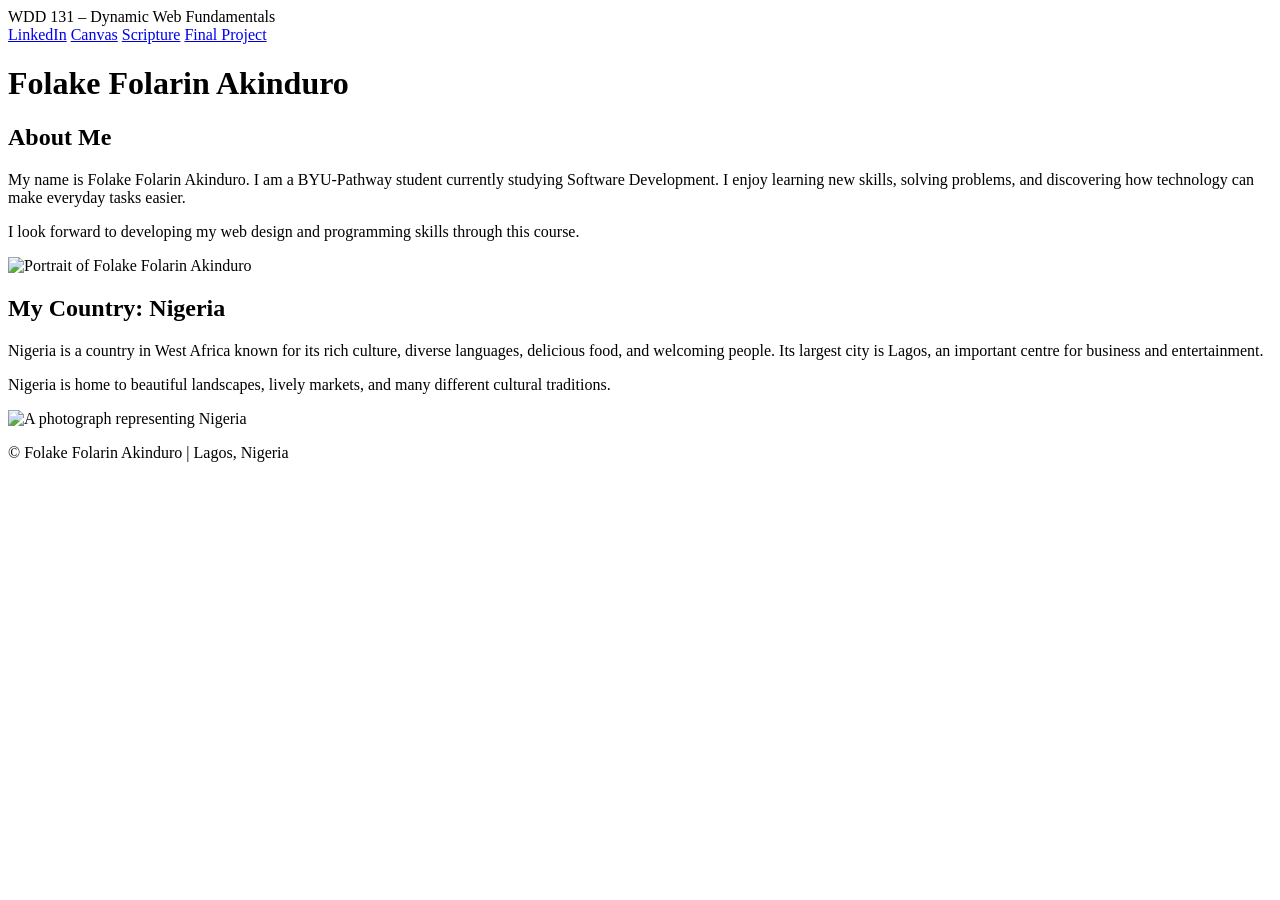
==== index.html @ 39ff7d7f "Add files via upload" ====
<!DOCTYPE html>
<html lang="en">
<head>
    <meta charset="UTF-8">
    <meta name="viewport" content="width=device-width, initial-scale=1.0">
    <meta name="description" content="WDD 131 Dynamic Web Fundamentals homepage created by Folake Folarin Akinduro. Learn about my interests, studies, and Nigeria.">
    <meta name="author" content="Folake Folarin Akinduro">

    <title>WDD 131 – Dynamic Web Fundamentals – Folake Folarin Akinduro</title>

    <link rel="stylesheet" href="styles/base.css">

    <script src="scripts/getdates.js" defer></script>
</head>

<body>
    <header>
        <span id="course-title">WDD 131 – Dynamic Web Fundamentals</span>

        <nav>
            <a href="https://www.linkedin.com/">LinkedIn</a>
            <a href="https://byupw.instructure.com/">Canvas</a>
            <a href="https://www.churchofjesuschrist.org/study/scriptures">Scripture</a>
            <a href="#">Final Project</a>
        </nav>
    </header>

    <main>
        <h1>Folake Folarin Akinduro</h1>

        <section class="card">
            <h2>About Me</h2>

            <div>
                <p>
                    My name is Folake Folarin Akinduro. I am a BYU-Pathway
                    student currently studying Software Development.
                    I enjoy learning new skills, solving problems, and
                    discovering how technology can make everyday tasks easier.
                </p>

                <p>
                    I look forward to developing my web design and programming
                    skills through this course.
                </p>
            </div>

           <img src="./images/profile.jpg"
                alt="Portrait of Folake Folarin Akinduro"
                width="300"
                height="300">
        </section>

        <section class="card">
            <h2>My Country: Nigeria</h2>

            <div>
                <p>
                    Nigeria is a country in West Africa known for its rich
                    culture, diverse languages, delicious food, and welcoming
                    people. Its largest city is Lagos, an important centre
                    for business and entertainment.
                </p>

                <p>
                    Nigeria is home to beautiful landscapes, lively markets,
                    and many different cultural traditions.
                </p>
            </div>

            <img src="images/nigeria.jpg"
                 alt="A photograph representing Nigeria"
                 width="300"
                 height="200">
        </section>
    </main>

    <footer>
        <p>
            &copy; <span id="currentyear"></span>
            Folake Folarin Akinduro | Lagos, Nigeria
        </p>

        <p id="lastModified"></p>
    </footer>
</body>
</html>
---- styles/base.css ----
/* WDD131 stylesheet */
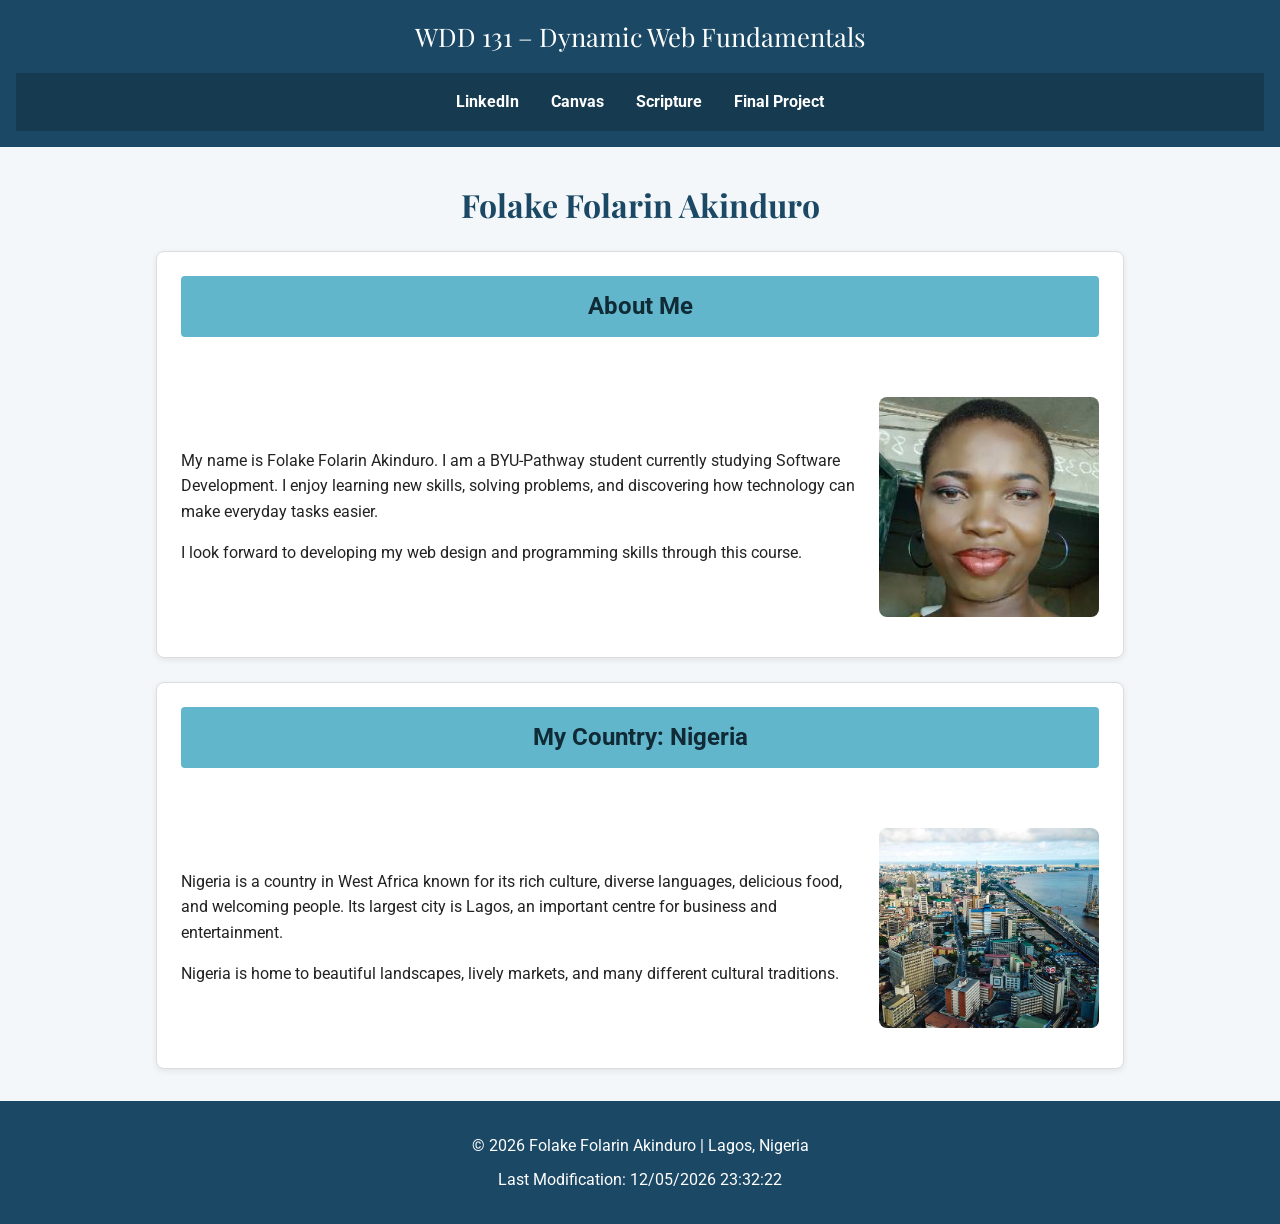
==== commit b0a52c26: "Update index.html" ====
--- a/index.html
+++ b/index.html
@@ -69,7 +69,7 @@
                 </p>
             </div>
 
-            <img src="images/nigeria.jpg"
+            <img src="images/Nigeria.jpg"
                  alt="A photograph representing Nigeria"
                  width="300"
                  height="200">
--- a/styles/base.css
+++ b/styles/base.css
@@ -1 +1,117 @@
-/* WDD131 stylesheet */
+
+@import url('https://fonts.googleapis.com/css2?family=Roboto&family=Playfair+Display:wght@600&display=swap');
+
+:root {
+    --primary-color: #1b4965;
+    --secondary-color: #62b6cb;
+    --background-color: #f4f7f9;
+    --text-color: #222;
+}
+
+* {
+    box-sizing: border-box;
+}
+
+body {
+    margin: 0;
+    font-family: 'Roboto', sans-serif;
+    color: var(--text-color);
+    background-color: var(--background-color);
+    line-height: 1.6;
+}
+
+header {
+    background-color: var(--primary-color);
+    color: white;
+    text-align: center;
+    padding: 1rem;
+}
+
+#course-title {
+    display: block;
+    font-family: 'Playfair Display', serif;
+    font-size: 1.6rem;
+    margin-bottom: 1rem;
+}
+
+nav {
+    display: flex;
+    justify-content: center;
+    flex-wrap: wrap;
+    gap: 2rem;
+    background-color: #163a50;
+    padding: 1rem;
+}
+
+nav a {
+    color: white;
+    text-decoration: none;
+    font-weight: bold;
+}
+
+nav a:hover {
+    color: #ffd166;
+    text-decoration: underline;
+}
+
+main {
+    max-width: 1000px;
+    margin: 2rem auto;
+    padding: 0 1rem;
+}
+
+h1 {
+    color: var(--primary-color);
+    text-align: center;
+    font-family: 'Playfair Display', serif;
+}
+
+.card {
+    background-color: white;
+    border: 1px solid #ddd;
+    border-radius: 8px;
+    padding: 1.5rem;
+    margin-bottom: 1.5rem;
+    box-shadow: 0 2px 6px rgba(0, 0, 0, 0.08);
+}
+
+.card h2 {
+    background-color: var(--secondary-color);
+    color: #102a36;
+    padding: 0.7rem;
+    margin-top: 0;
+    border-radius: 4px;
+    text-align: center;
+}
+
+.card img {
+    max-width: 220px;
+    height: auto;
+    border-radius: 8px;
+    display: block;
+    margin: 1rem auto;
+}
+
+footer {
+    background-color: var(--primary-color);
+    color: white;
+    text-align: center;
+    padding: 1.5rem;
+}
+
+footer p {
+    margin: 0.5rem;
+}
+
+@media screen and (min-width: 700px) {
+    .card {
+        display: grid;
+        grid-template-columns: 1fr 220px;
+        gap: 1.5rem;
+        align-items: center;
+    }
+
+    .card h2 {
+        grid-column: 1 / -1;
+    }
+}
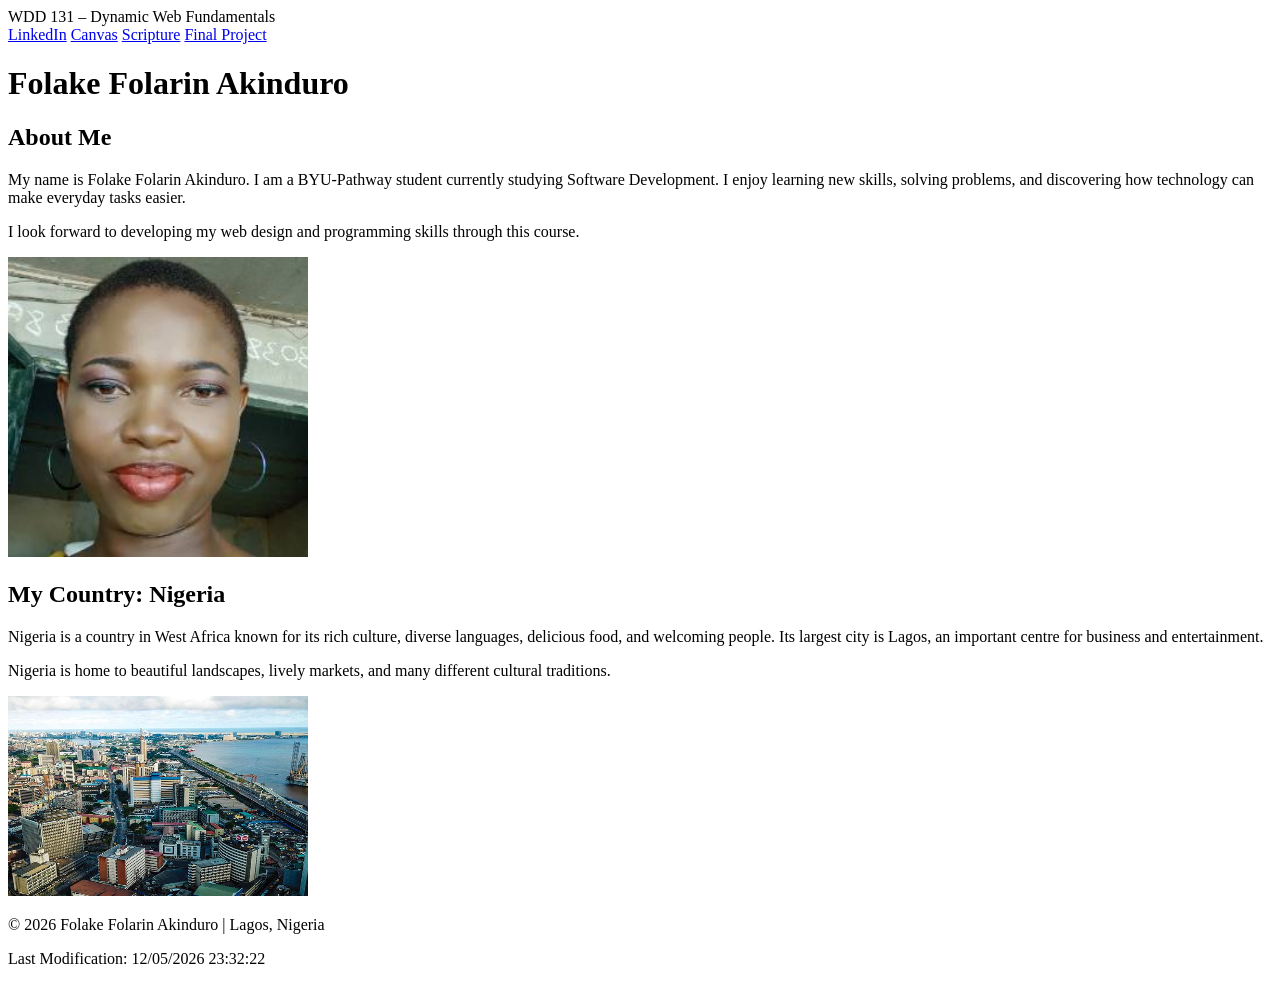
==== commit 897a9a0b: "Update index.html" ====
--- a/index.html
+++ b/index.html
@@ -9,7 +9,9 @@
 
     <title>WDD 131 – Dynamic Web Fundamentals – Folake Folarin Akinduro</title>
 
-    <link rel="stylesheet" href="styles/base.css">
+    <link rel="preconnect" href="https://fonts.googleapis.com">
+    <link rel="preconnect" href="https://fonts.gstatic.com" crossorigin>
+    <link href="https://fonts.googleapis.com/css2?family=Roboto&family=Playfair+Display:wght@600&display=swap" rel="stylesheet">
 
     <script src="scripts/getdates.js" defer></script>
 </head>
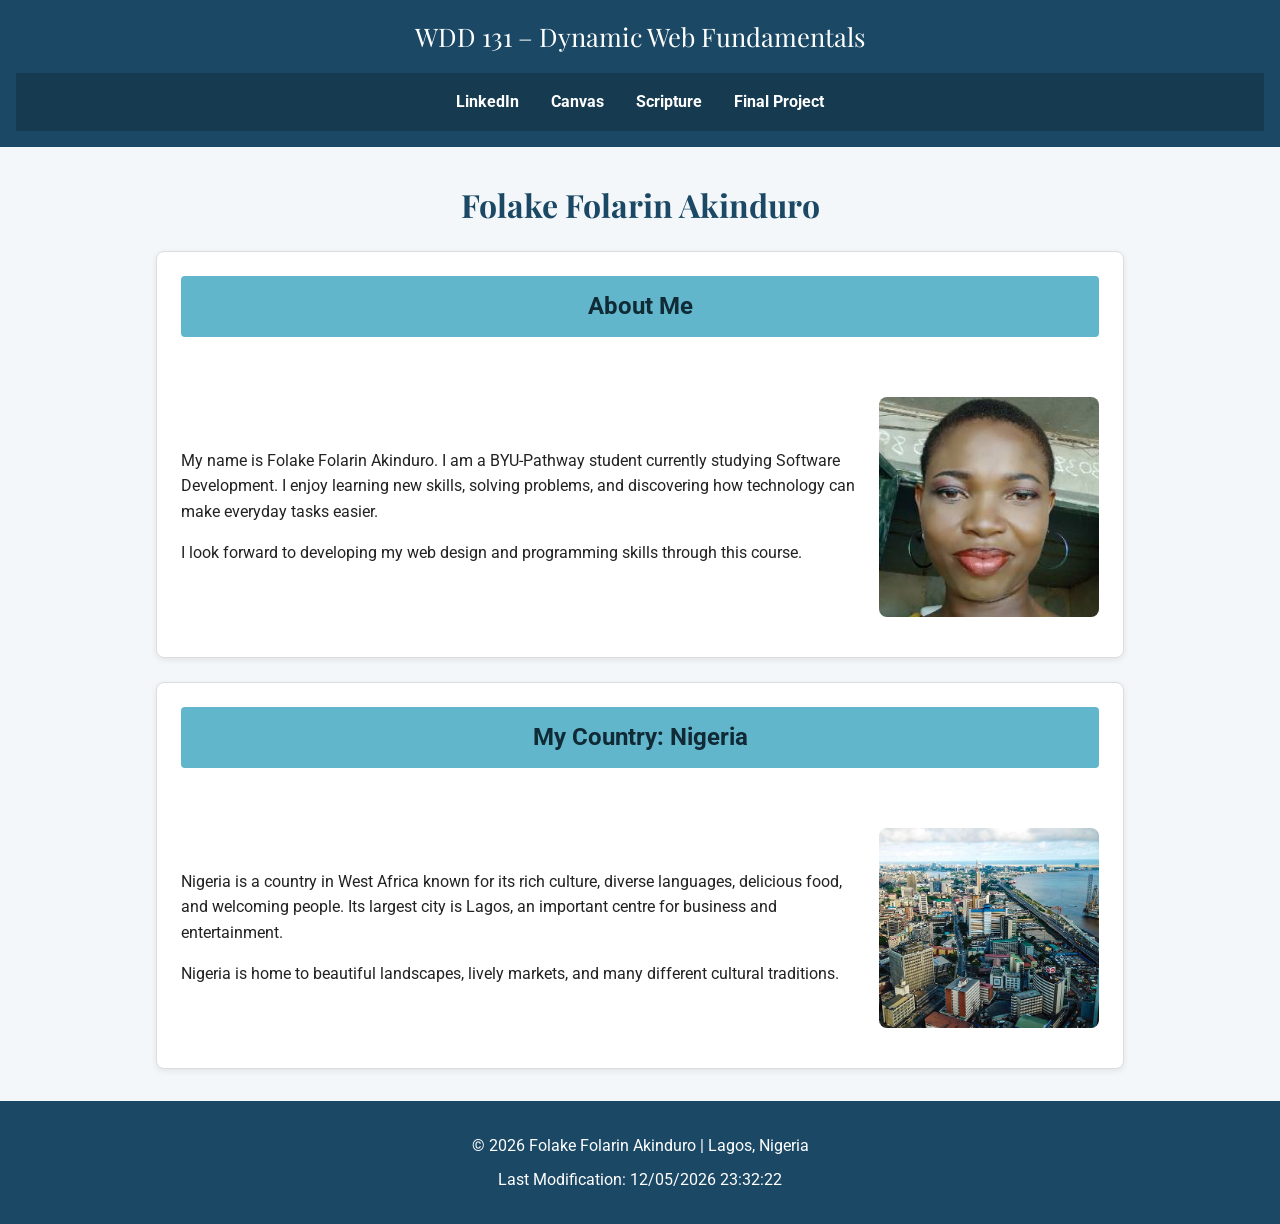
==== commit 46d5576a: "Update index.html" ====
--- a/index.html
+++ b/index.html
@@ -12,7 +12,8 @@
     <link rel="preconnect" href="https://fonts.googleapis.com">
     <link rel="preconnect" href="https://fonts.gstatic.com" crossorigin>
     <link href="https://fonts.googleapis.com/css2?family=Roboto&family=Playfair+Display:wght@600&display=swap" rel="stylesheet">
-
+    <link rel="stylesheet" href="styles/base.css">
+    
     <script src="scripts/getdates.js" defer></script>
 </head>
 
--- a/styles/base.css
+++ b/styles/base.css
@@ -0,0 +1,117 @@
+
+@import url('https://fonts.googleapis.com/css2?family=Roboto&family=Playfair+Display:wght@600&display=swap');
+
+:root {
+    --primary-color: #1b4965;
+    --secondary-color: #62b6cb;
+    --background-color: #f4f7f9;
+    --text-color: #222;
+}
+
+* {
+    box-sizing: border-box;
+}
+
+body {
+    margin: 0;
+    font-family: 'Roboto', sans-serif;
+    color: var(--text-color);
+    background-color: var(--background-color);
+    line-height: 1.6;
+}
+
+header {
+    background-color: var(--primary-color);
+    color: white;
+    text-align: center;
+    padding: 1rem;
+}
+
+#course-title {
+    display: block;
+    font-family: 'Playfair Display', serif;
+    font-size: 1.6rem;
+    margin-bottom: 1rem;
+}
+
+nav {
+    display: flex;
+    justify-content: center;
+    flex-wrap: wrap;
+    gap: 2rem;
+    background-color: #163a50;
+    padding: 1rem;
+}
+
+nav a {
+    color: white;
+    text-decoration: none;
+    font-weight: bold;
+}
+
+nav a:hover {
+    color: #ffd166;
+    text-decoration: underline;
+}
+
+main {
+    max-width: 1000px;
+    margin: 2rem auto;
+    padding: 0 1rem;
+}
+
+h1 {
+    color: var(--primary-color);
+    text-align: center;
+    font-family: 'Playfair Display', serif;
+}
+
+.card {
+    background-color: white;
+    border: 1px solid #ddd;
+    border-radius: 8px;
+    padding: 1.5rem;
+    margin-bottom: 1.5rem;
+    box-shadow: 0 2px 6px rgba(0, 0, 0, 0.08);
+}
+
+.card h2 {
+    background-color: var(--secondary-color);
+    color: #102a36;
+    padding: 0.7rem;
+    margin-top: 0;
+    border-radius: 4px;
+    text-align: center;
+}
+
+.card img {
+    max-width: 220px;
+    height: auto;
+    border-radius: 8px;
+    display: block;
+    margin: 1rem auto;
+}
+
+footer {
+    background-color: var(--primary-color);
+    color: white;
+    text-align: center;
+    padding: 1.5rem;
+}
+
+footer p {
+    margin: 0.5rem;
+}
+
+@media screen and (min-width: 700px) {
+    .card {
+        display: grid;
+        grid-template-columns: 1fr 220px;
+        gap: 1.5rem;
+        align-items: center;
+    }
+
+    .card h2 {
+        grid-column: 1 / -1;
+    }
+}
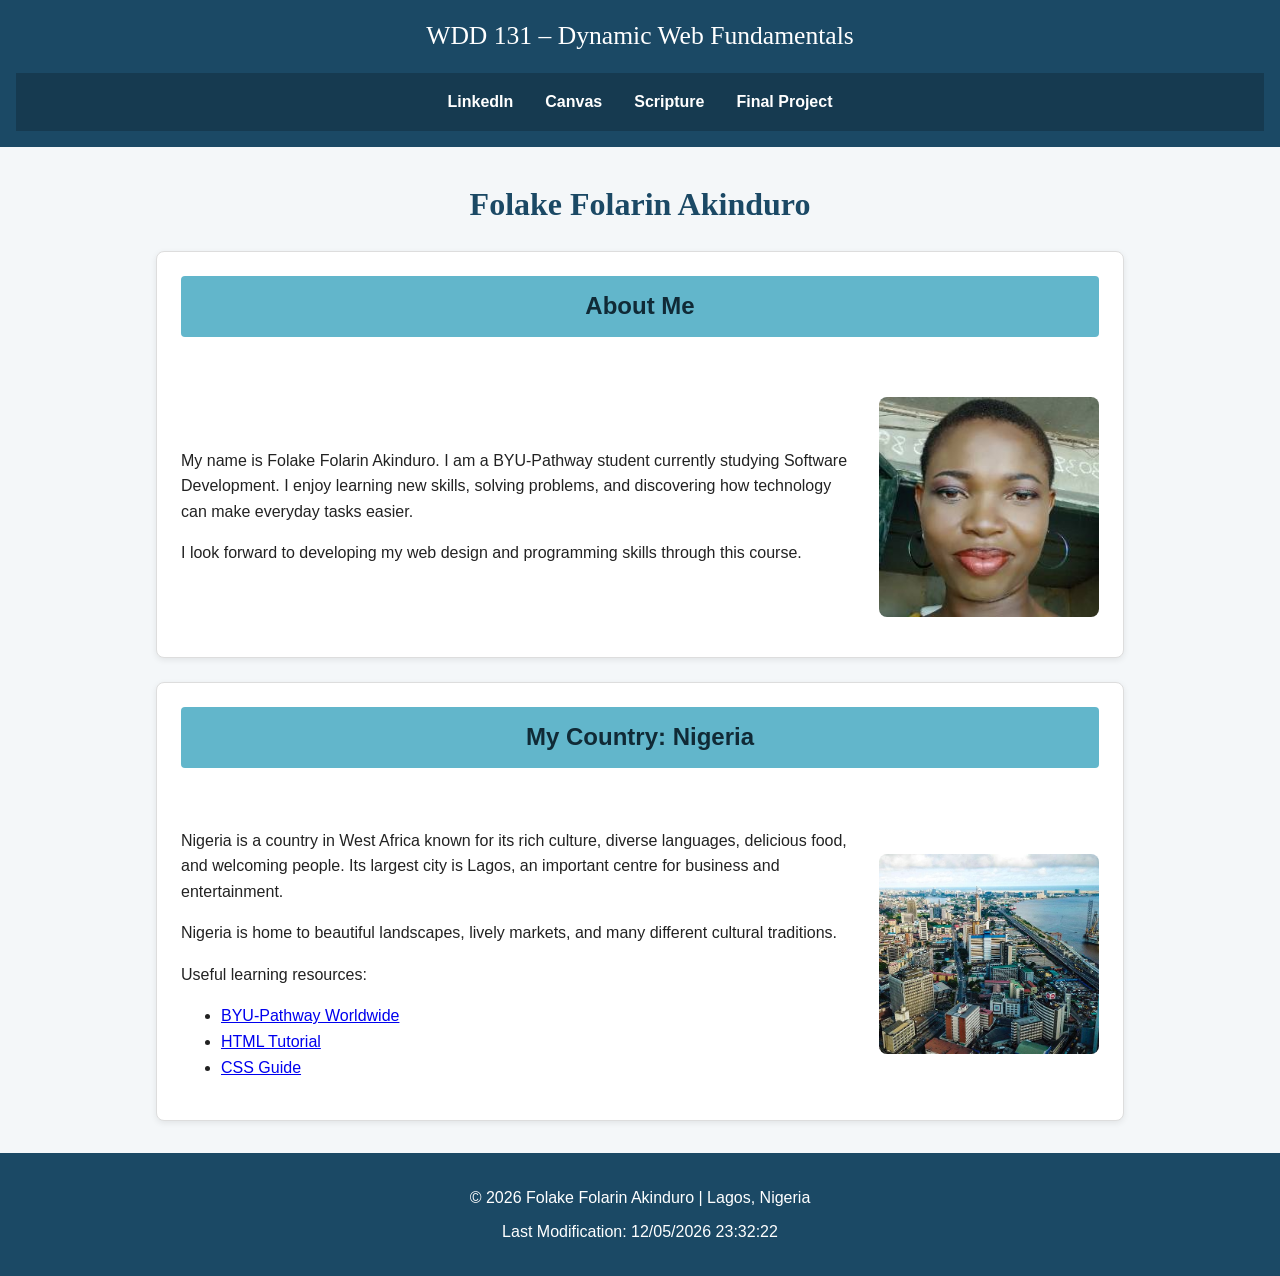
==== commit d385da73: "Update index.html" ====
--- a/index.html
+++ b/index.html
@@ -9,11 +9,8 @@
 
     <title>WDD 131 – Dynamic Web Fundamentals – Folake Folarin Akinduro</title>
 
-    <link rel="preconnect" href="https://fonts.googleapis.com">
-    <link rel="preconnect" href="https://fonts.gstatic.com" crossorigin>
-    <link href="https://fonts.googleapis.com/css2?family=Roboto&family=Playfair+Display:wght@600&display=swap" rel="stylesheet">
     <link rel="stylesheet" href="styles/base.css">
-    
+
     <script src="scripts/getdates.js" defer></script>
 </head>
 
@@ -49,10 +46,10 @@
                 </p>
             </div>
 
-           <img src="./images/profile.jpg"
-                alt="Portrait of Folake Folarin Akinduro"
-                width="300"
-                height="300">
+            <img src="./images/profile.jpg"
+                 alt="Portrait of Folake Folarin Akinduro"
+                 width="300"
+                 height="300">
         </section>
 
         <section class="card">
@@ -70,9 +67,23 @@
                     Nigeria is home to beautiful landscapes, lively markets,
                     and many different cultural traditions.
                 </p>
+
+                <p>Useful learning resources:</p>
+
+                <ul>
+                    <li>
+                        <a href="https://www.byupathway.edu/">BYU-Pathway Worldwide</a>
+                    </li>
+                    <li>
+                        <a href="https://www.w3schools.com/html/">HTML Tutorial</a>
+                    </li>
+                    <li>
+                        <a href="https://developer.mozilla.org/en-US/docs/Web/CSS">CSS Guide</a>
+                    </li>
+                </ul>
             </div>
 
-            <img src="images/Nigeria.jpg"
+            <img src="images/nigeria.jpg"
                  alt="A photograph representing Nigeria"
                  width="300"
                  height="200">
--- a/styles/base.css
+++ b/styles/base.css
@@ -1,5 +1,4 @@
 
-@import url('https://fonts.googleapis.com/css2?family=Roboto&family=Playfair+Display:wght@600&display=swap');
 
 :root {
     --primary-color: #1b4965;
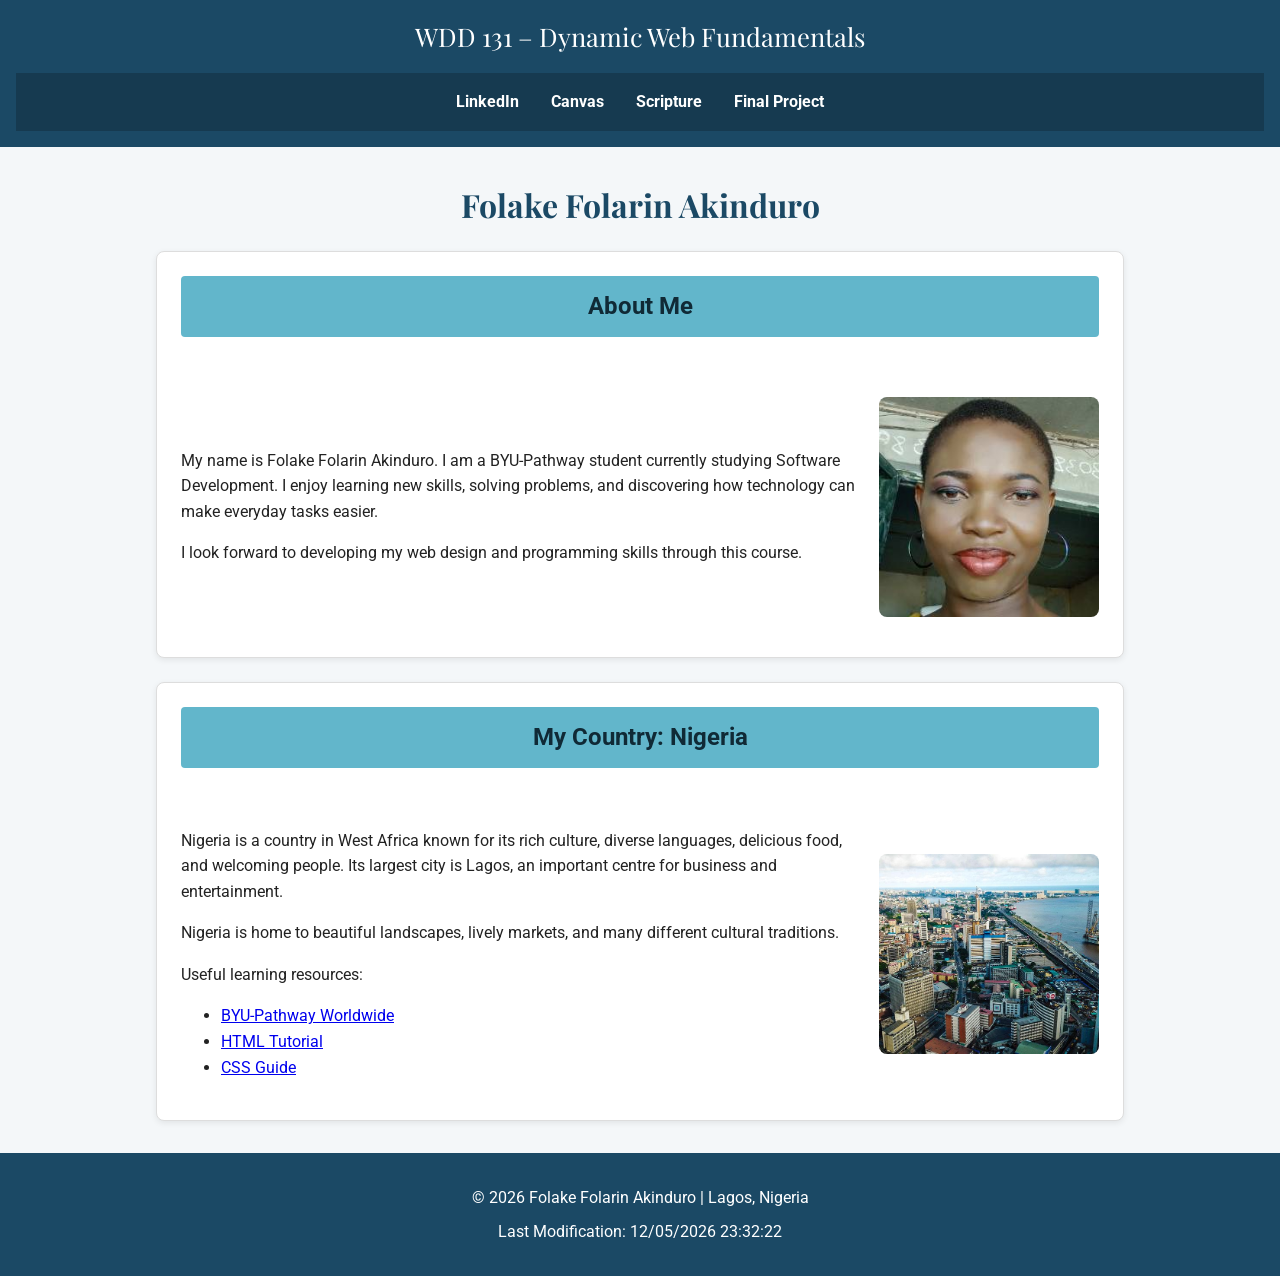
==== commit 7563fee3: "Update index.html" ====
--- a/index.html
+++ b/index.html
@@ -9,6 +9,10 @@
 
     <title>WDD 131 – Dynamic Web Fundamentals – Folake Folarin Akinduro</title>
 
+    <link rel="preconnect" href="https://fonts.googleapis.com">
+    <link rel="preconnect" href="https://fonts.gstatic.com" crossorigin>
+    <link href="https://fonts.googleapis.com/css2?family=Roboto&family=Playfair+Display:wght@600&display=swap" rel="stylesheet">
+    
     <link rel="stylesheet" href="styles/base.css">
 
     <script src="scripts/getdates.js" defer></script>
